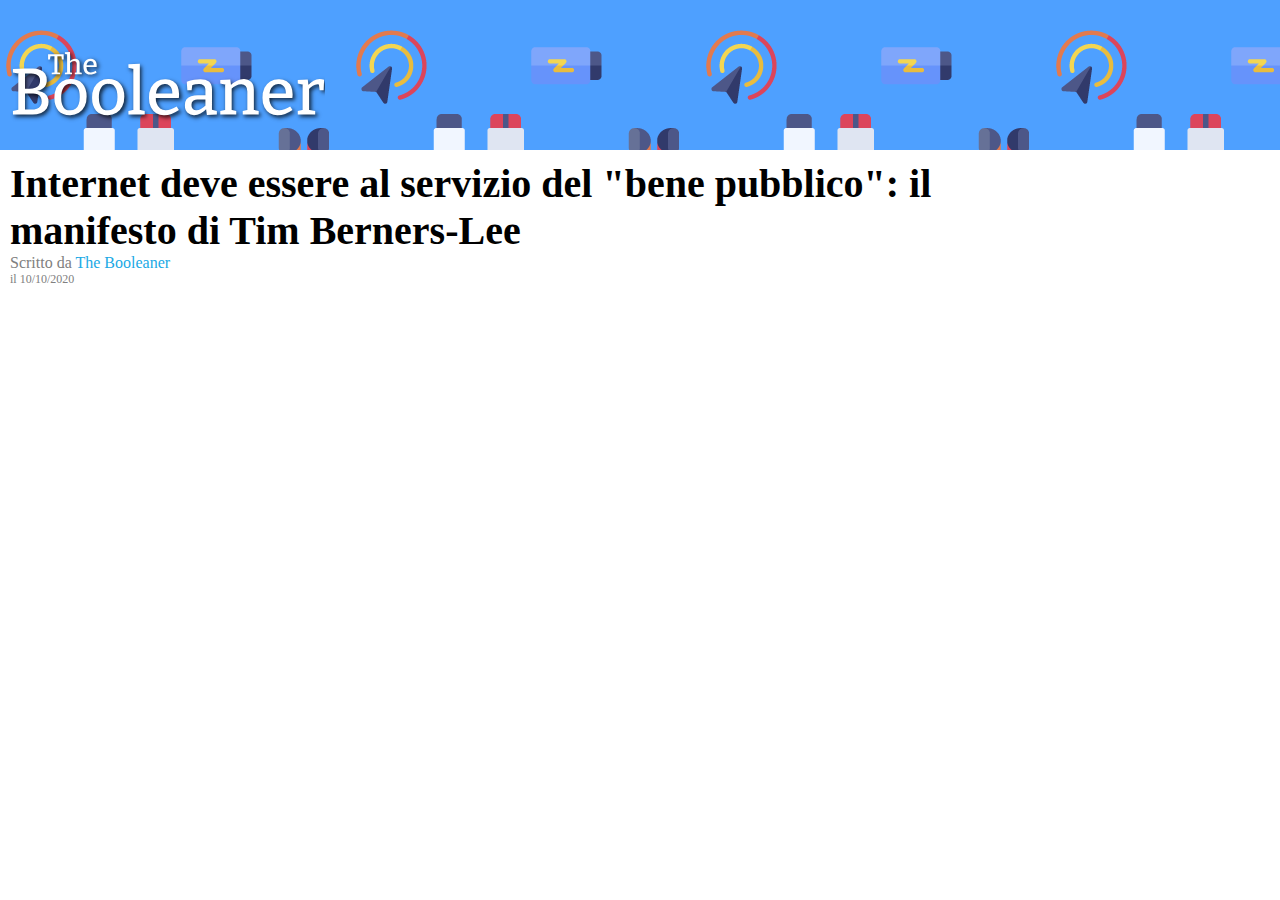
==== index.html @ 51caf789 "added-article-headline-and-info" ====
<!DOCTYPE html>
<html lang="en">
	<head>
		<meta charset="UTF-8">
		<meta http-equiv="X-UA-Compatible" content="IE=edge">
		<meta name="viewport" content="width=device-width, initial-scale=1.0">
		<title>The Booleaner</title>
		<link rel="stylesheet" href="css/style.css">
	</head>
	<body>
		<header>
			<img src="./img/logo.svg" alt="logo">
		</header>
		<main>
			<div class="headline">
				<h1 class="text-big">Internet deve essere al servizio del "bene pubblico": il<br> 
				manifesto di Tim Berners-Lee</h1>
				<div class="article-info">
					<p>Scritto da <a href="#">The Booleaner</a></p>
					<p class="text-small">il 10/10/2020</p>
				</div>
			</div>
			
		</main>
	</body>
</html>
---- css/style.css ----
* {
	margin: 0;
	padding: 0;
	box-sizing: border-box;
}
.text-big{
	font-size: 40px;
}
.text-small{
	font-size: 12px;
}
header {
	height: 150px;
	background: #4EA0FF url(../img/pattern.png) repeat-x;
	position: relative;
}
header img {
	height: 80px;
	position: absolute;
	bottom: 20px;
	left: 10px;
}
main{
	margin: 10px;
}
.headline {
	margin: 10px 0;
}
.article-info{
	color: #808080;
}
.article-info a {
	color: #20A9E5;
	text-decoration: none;
}
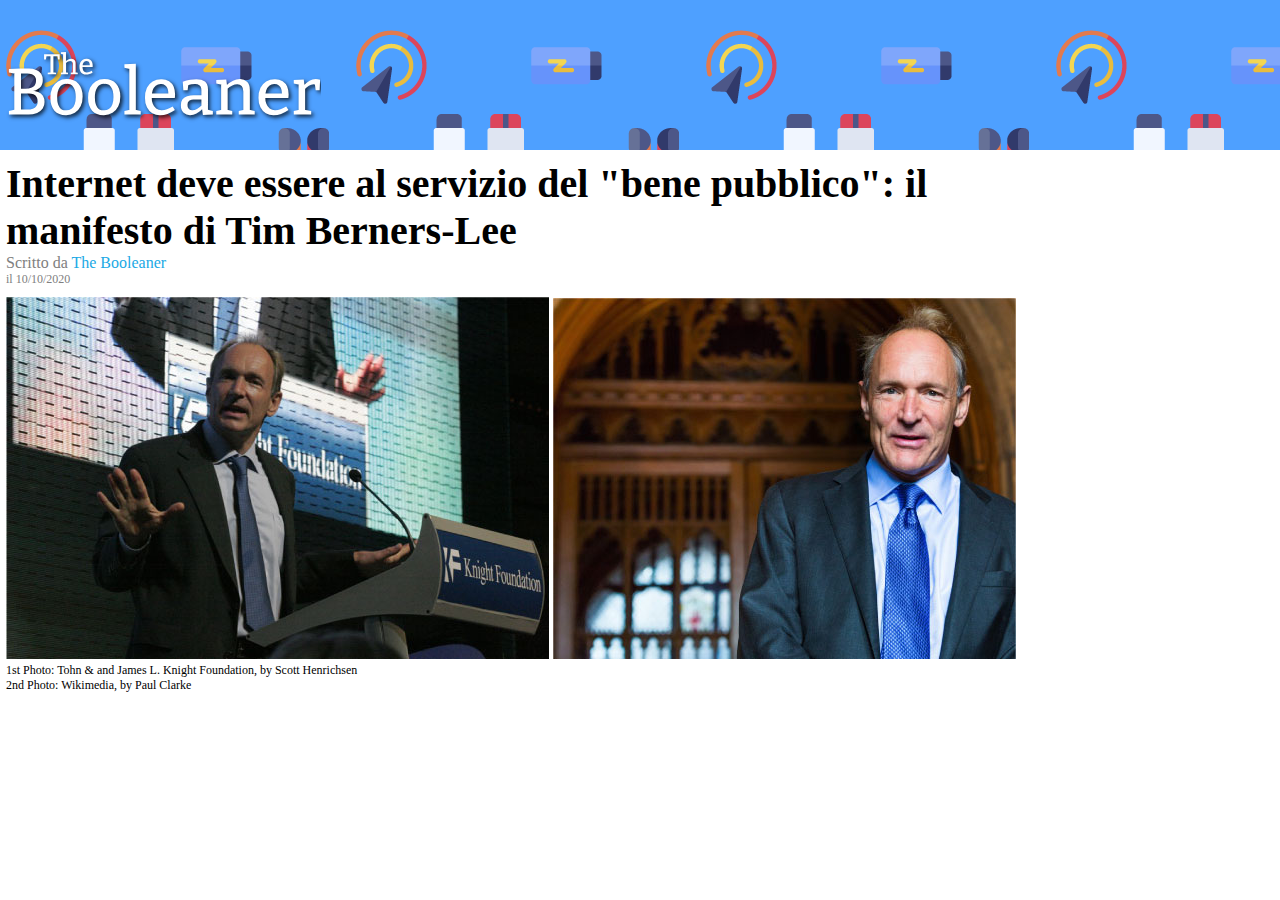
==== commit cdaecaf5: "added-photos" ====
--- a/index.html
+++ b/index.html
@@ -20,7 +20,14 @@
 					<p class="text-small">il 10/10/2020</p>
 				</div>
 			</div>
-			
+			<div class="photos">
+				<img src="./img/tim-1.jpg" alt="Tim Berners-Lee">
+				<img src="./img/tim-2.jpg" alt="Tim Berners-Lee">
+				<ol class="text-small">
+					<li>1st Photo: Tohn & and James L. Knight Foundation, by Scott Henrichsen</li>
+					<li>2nd Photo: Wikimedia, by Paul Clarke</li>
+				</ol>
+			</div>
 		</main>
 	</body>
 </html>--- a/css/style.css
+++ b/css/style.css
@@ -18,10 +18,10 @@
 	height: 80px;
 	position: absolute;
 	bottom: 20px;
-	left: 10px;
+	left: 6px;
 }
 main{
-	margin: 10px;
+	margin: 6px;
 }
 .headline {
 	margin: 10px 0;
@@ -32,4 +32,7 @@
 .article-info a {
 	color: #20A9E5;
 	text-decoration: none;
+}
+.photos ol li{
+	list-style: none;
 }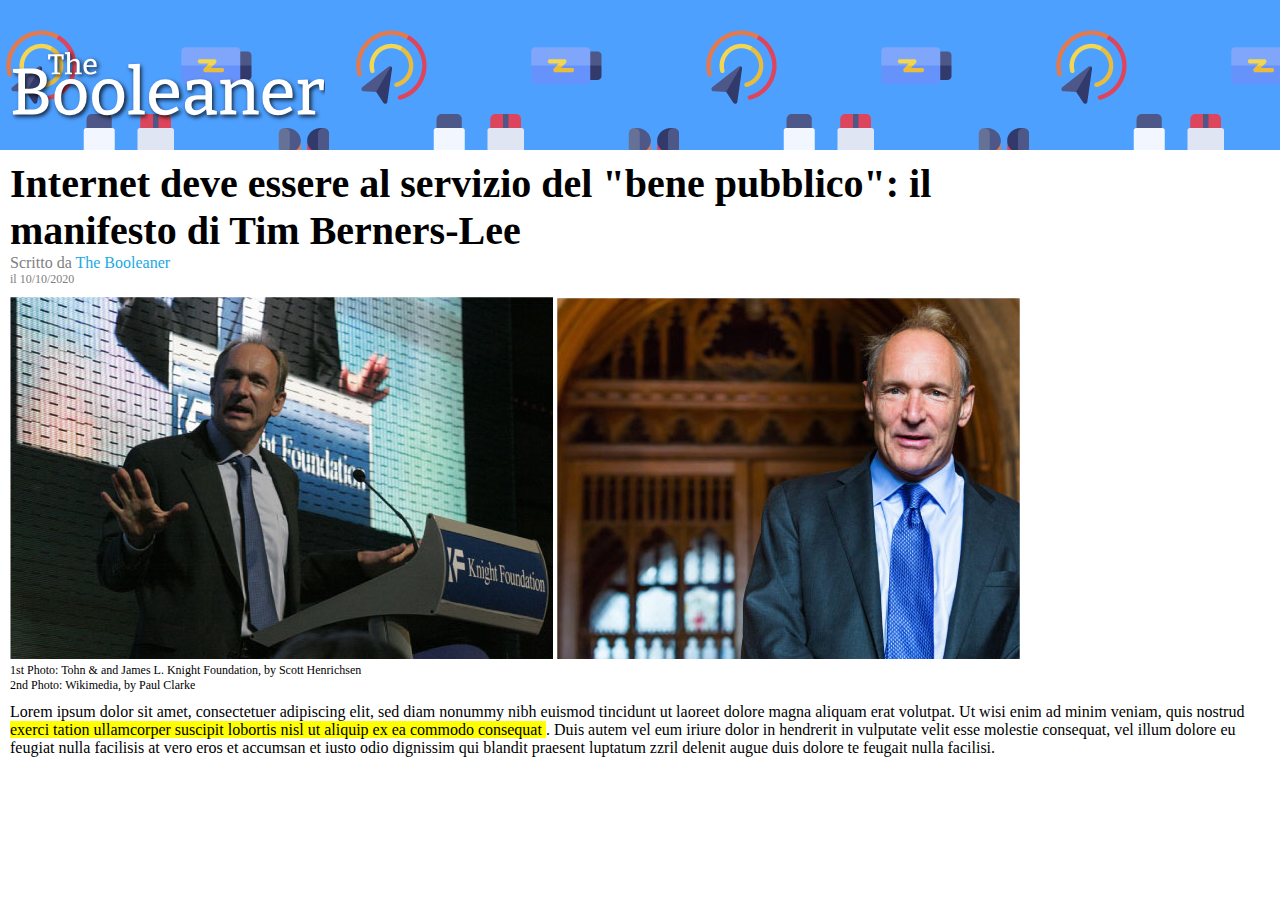
==== commit bbef1597: "added-text-block-and-class-space-between-elements" ====
--- a/index.html
+++ b/index.html
@@ -12,7 +12,7 @@
 			<img src="./img/logo.svg" alt="logo">
 		</header>
 		<main>
-			<div class="headline">
+			<div class="headline space">
 				<h1 class="text-big">Internet deve essere al servizio del "bene pubblico": il<br> 
 				manifesto di Tim Berners-Lee</h1>
 				<div class="article-info">
@@ -20,7 +20,7 @@
 					<p class="text-small">il 10/10/2020</p>
 				</div>
 			</div>
-			<div class="photos">
+			<div class="photos space">
 				<img src="./img/tim-1.jpg" alt="Tim Berners-Lee">
 				<img src="./img/tim-2.jpg" alt="Tim Berners-Lee">
 				<ol class="text-small">
@@ -28,6 +28,10 @@
 					<li>2nd Photo: Wikimedia, by Paul Clarke</li>
 				</ol>
 			</div>
+			<div class="text-block space">
+				<p>Lorem ipsum dolor sit amet, consectetuer adipiscing elit, sed diam nonummy nibh euismod tincidunt ut laoreet dolore magna aliquam erat volutpat. Ut wisi enim ad minim veniam, quis nostrud <span class="yellow-highlight">exerci tation ullamcorper suscipit lobortis nisl ut aliquip ex ea commodo consequat
+				</span>. Duis autem vel eum iriure dolor in hendrerit in vulputate velit esse molestie consequat, vel illum dolore eu feugiat nulla facilisis at vero eros et accumsan et iusto odio dignissim qui blandit praesent luptatum zzril delenit augue duis dolore te feugait nulla facilisi.</p>
+			</div>
 		</main>
 	</body>
 </html>--- a/css/style.css
+++ b/css/style.css
@@ -9,6 +9,9 @@
 .text-small{
 	font-size: 12px;
 }
+.space{
+	margin: 10px 0;
+}
 header {
 	height: 150px;
 	background: #4EA0FF url(../img/pattern.png) repeat-x;
@@ -18,13 +21,10 @@
 	height: 80px;
 	position: absolute;
 	bottom: 20px;
-	left: 6px;
+	left: 10px;
 }
 main{
-	margin: 6px;
-}
-.headline {
-	margin: 10px 0;
+	margin: 10px;
 }
 .article-info{
 	color: #808080;
@@ -35,4 +35,7 @@
 }
 .photos ol li{
 	list-style: none;
+}
+.yellow-highlight{
+	background-color: yellow;
 }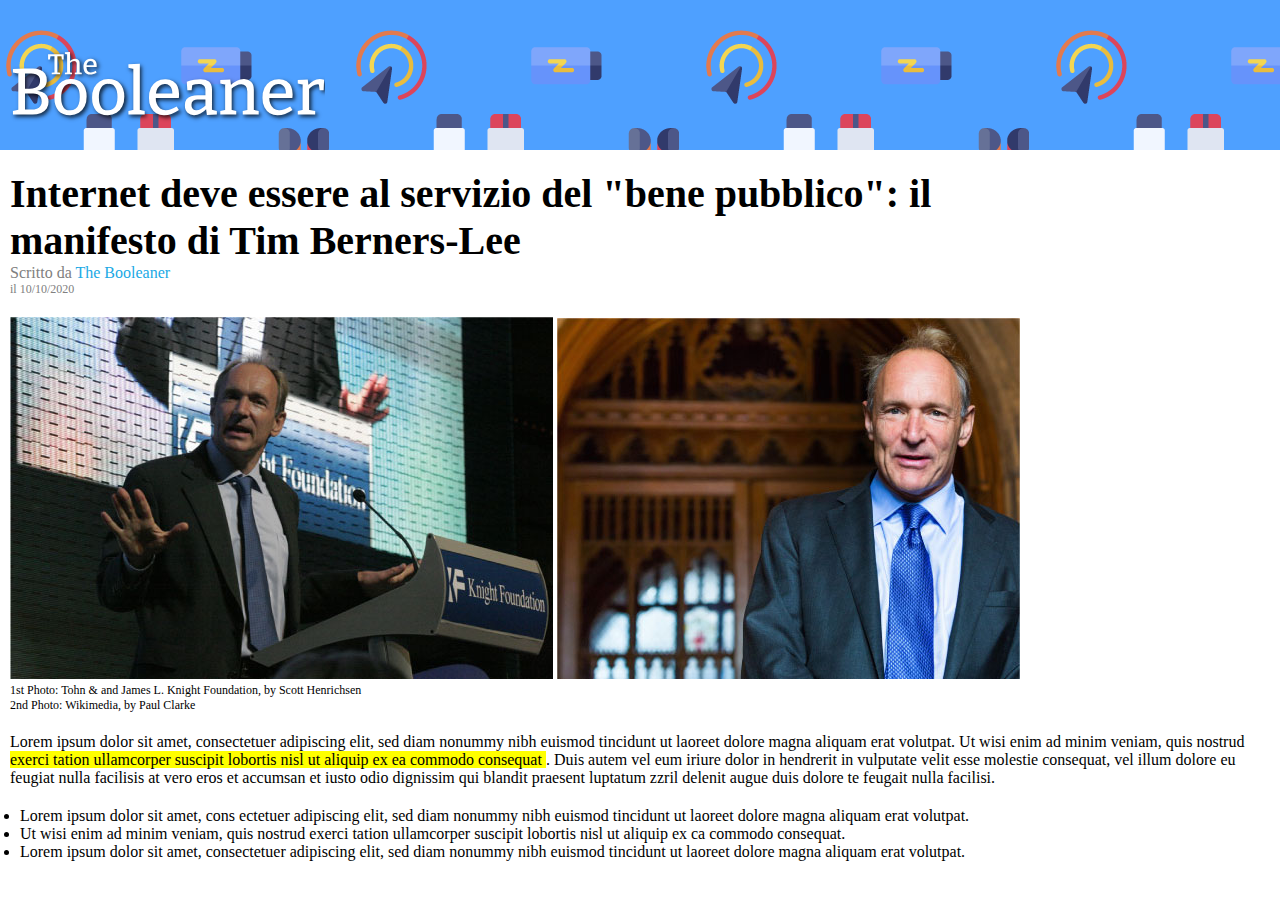
==== commit a1a5d54d: "list-block-done" ====
--- a/index.html
+++ b/index.html
@@ -32,6 +32,13 @@
 				<p>Lorem ipsum dolor sit amet, consectetuer adipiscing elit, sed diam nonummy nibh euismod tincidunt ut laoreet dolore magna aliquam erat volutpat. Ut wisi enim ad minim veniam, quis nostrud <span class="yellow-highlight">exerci tation ullamcorper suscipit lobortis nisl ut aliquip ex ea commodo consequat
 				</span>. Duis autem vel eum iriure dolor in hendrerit in vulputate velit esse molestie consequat, vel illum dolore eu feugiat nulla facilisis at vero eros et accumsan et iusto odio dignissim qui blandit praesent luptatum zzril delenit augue duis dolore te feugait nulla facilisi.</p>
 			</div>
+			<div class="list-block space">
+				<ul>
+					<li>Lorem ipsum dolor sit amet, cons ectetuer adipiscing elit, sed diam nonummy nibh euismod tincidunt ut laoreet dolore magna aliquam erat volutpat.</li>
+					<li>Ut wisi enim ad minim veniam, quis nostrud exerci tation ullamcorper suscipit lobortis nisl ut aliquip ex ca commodo consequat.</li>
+					<li>Lorem ipsum dolor sit amet, consectetuer adipiscing elit, sed diam nonummy nibh euismod tincidunt ut laoreet dolore magna aliquam erat volutpat.</li>
+				</ul>
+			</div>
 		</main>
 	</body>
 </html>--- a/css/style.css
+++ b/css/style.css
@@ -10,7 +10,7 @@
 	font-size: 12px;
 }
 .space{
-	margin: 10px 0;
+	margin: 20px 0;
 }
 header {
 	height: 150px;
@@ -38,4 +38,7 @@
 }
 .yellow-highlight{
 	background-color: yellow;
+}
+.list-block ul{
+	padding-left: 10px;
 }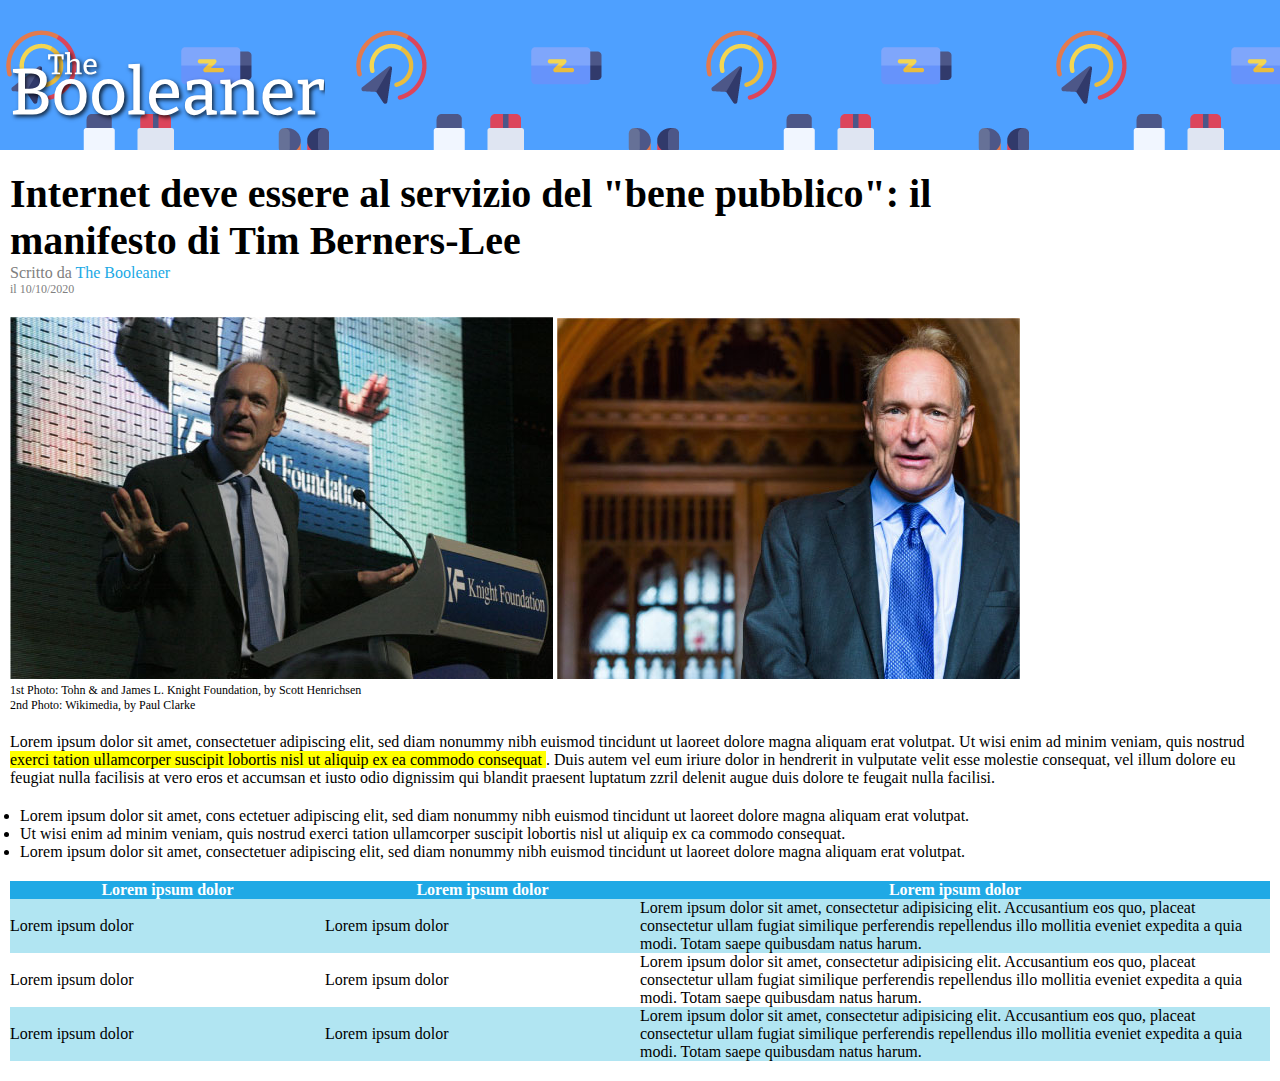
==== commit 8e9b05b2: "table-block-done" ====
--- a/index.html
+++ b/index.html
@@ -39,6 +39,37 @@
 					<li>Lorem ipsum dolor sit amet, consectetuer adipiscing elit, sed diam nonummy nibh euismod tincidunt ut laoreet dolore magna aliquam erat volutpat.</li>
 				</ul>
 			</div>
+			<div class="table-block space">
+				<table>
+					<thead class="background-blue">
+						<tr>
+							<th class="width25">Lorem ipsum dolor</th>
+							<th class="width25">Lorem ipsum dolor</th>
+							<th class="width50">Lorem ipsum dolor</th>
+						</tr>
+					</thead>
+					<tbody>
+						<tr class="background-light-blue">
+							<td>Lorem ipsum dolor</td>
+							<td>Lorem ipsum dolor</td>
+							<td>Lorem ipsum dolor sit amet, consectetur adipisicing elit. Accusantium eos quo,
+								placeat consectetur ullam fugiat similique perferendis repellendus illo mollitia eveniet expedita a quia modi. Totam saepe quibusdam natus harum.</td>
+						</tr>
+						<tr>
+							<td>Lorem ipsum dolor</td>
+							<td>Lorem ipsum dolor</td>
+							<td>Lorem ipsum dolor sit amet, consectetur adipisicing elit. Accusantium eos quo,
+								placeat consectetur ullam fugiat similique perferendis repellendus illo mollitia eveniet expedita a quia modi. Totam saepe quibusdam natus harum.</td>
+						</tr>
+						<tr class="background-light-blue">
+							<td>Lorem ipsum dolor</td>
+							<td>Lorem ipsum dolor</td>
+							<td>Lorem ipsum dolor sit amet, consectetur adipisicing elit. Accusantium eos quo,
+								placeat consectetur ullam fugiat similique perferendis repellendus illo mollitia eveniet expedita a quia modi. Totam saepe quibusdam natus harum.</td>
+						</tr>
+					</tbody>
+				</table>
+			</div>
 		</main>
 	</body>
 </html>--- a/css/style.css
+++ b/css/style.css
@@ -41,4 +41,20 @@
 }
 .list-block ul{
 	padding-left: 10px;
+}
+.background-light-blue{
+	background-color: #B1E5F2;
+}
+thead.background-blue{
+	background-color: #20A9E5;
+	color: white;
+}
+table{
+	border-collapse: collapse;
+}
+.width25{
+	width: 25%;
+}
+.width50{
+	width: 50%;
 }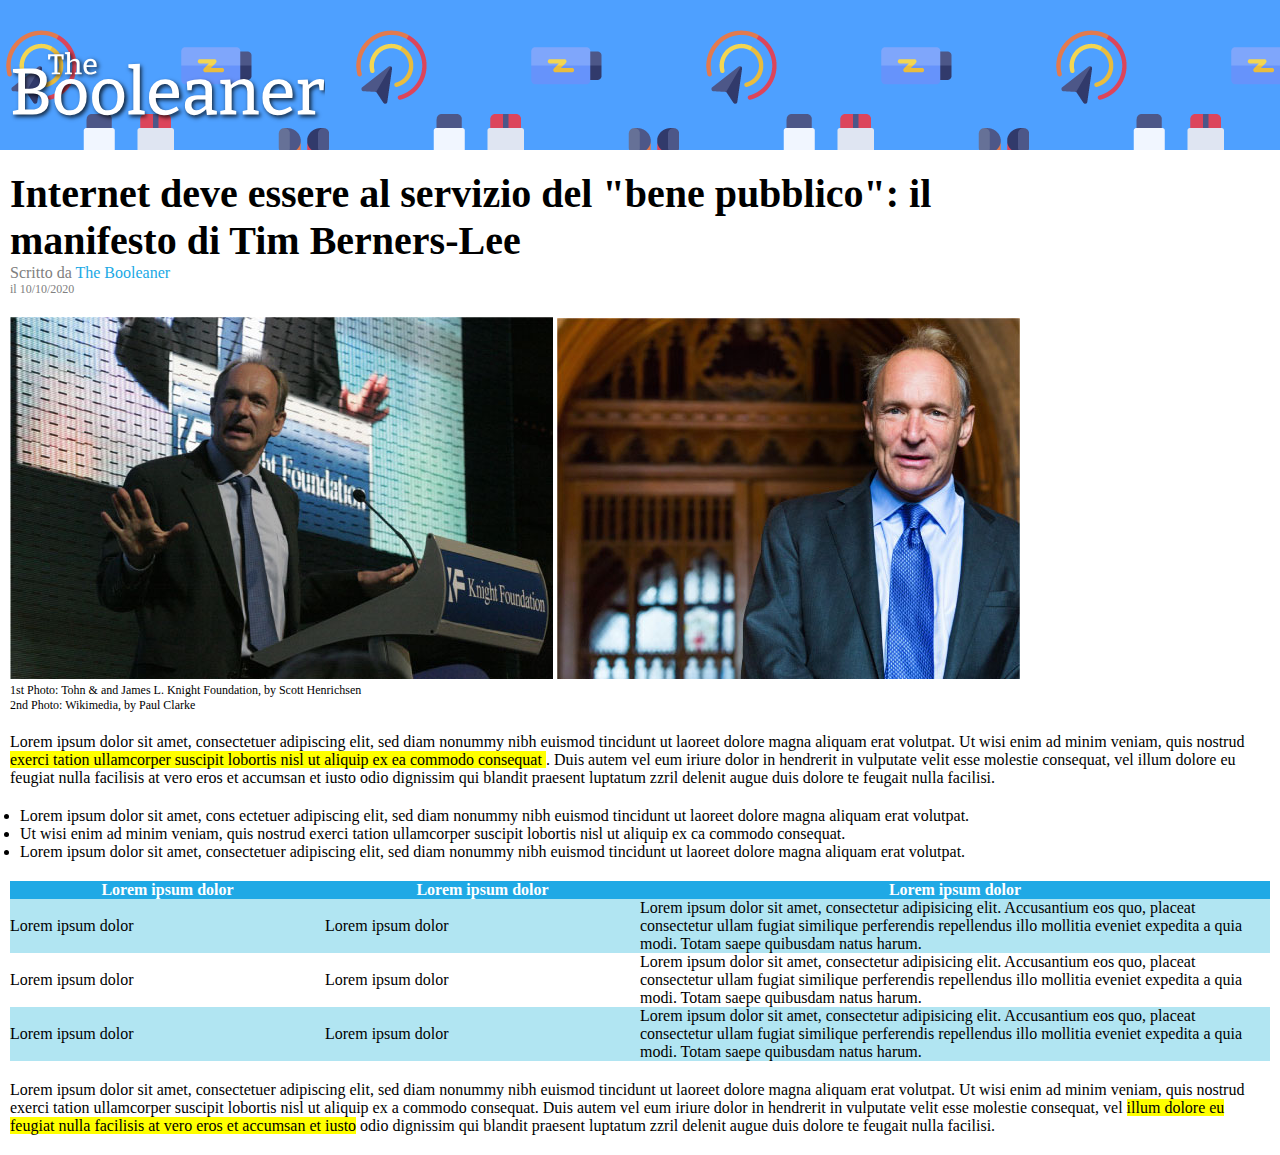
==== commit 18f62c48: "second-text-block-done" ====
--- a/index.html
+++ b/index.html
@@ -70,6 +70,9 @@
 					</tbody>
 				</table>
 			</div>
+			<div class="text-block space">
+				<p>Lorem ipsum dolor sit amet, consectetuer adipiscing elit, sed diam nonummy nibh euismod tincidunt ut laoreet dolore magna aliquam erat volutpat. Ut wisi enim ad minim veniam, quis nostrud exerci tation ullamcorper suscipit lobortis nisl ut aliquip ex a commodo consequat. Duis autem vel eum iriure dolor in hendrerit in vulputate velit esse molestie consequat, vel <span class="yellow-highlight">illum dolore eu feugiat nulla facilisis at vero eros et accumsan et iusto</span> odio dignissim qui blandit praesent luptatum zzril delenit augue duis dolore te feugait nulla facilisi.</p>
+			</div>
 		</main>
 	</body>
 </html>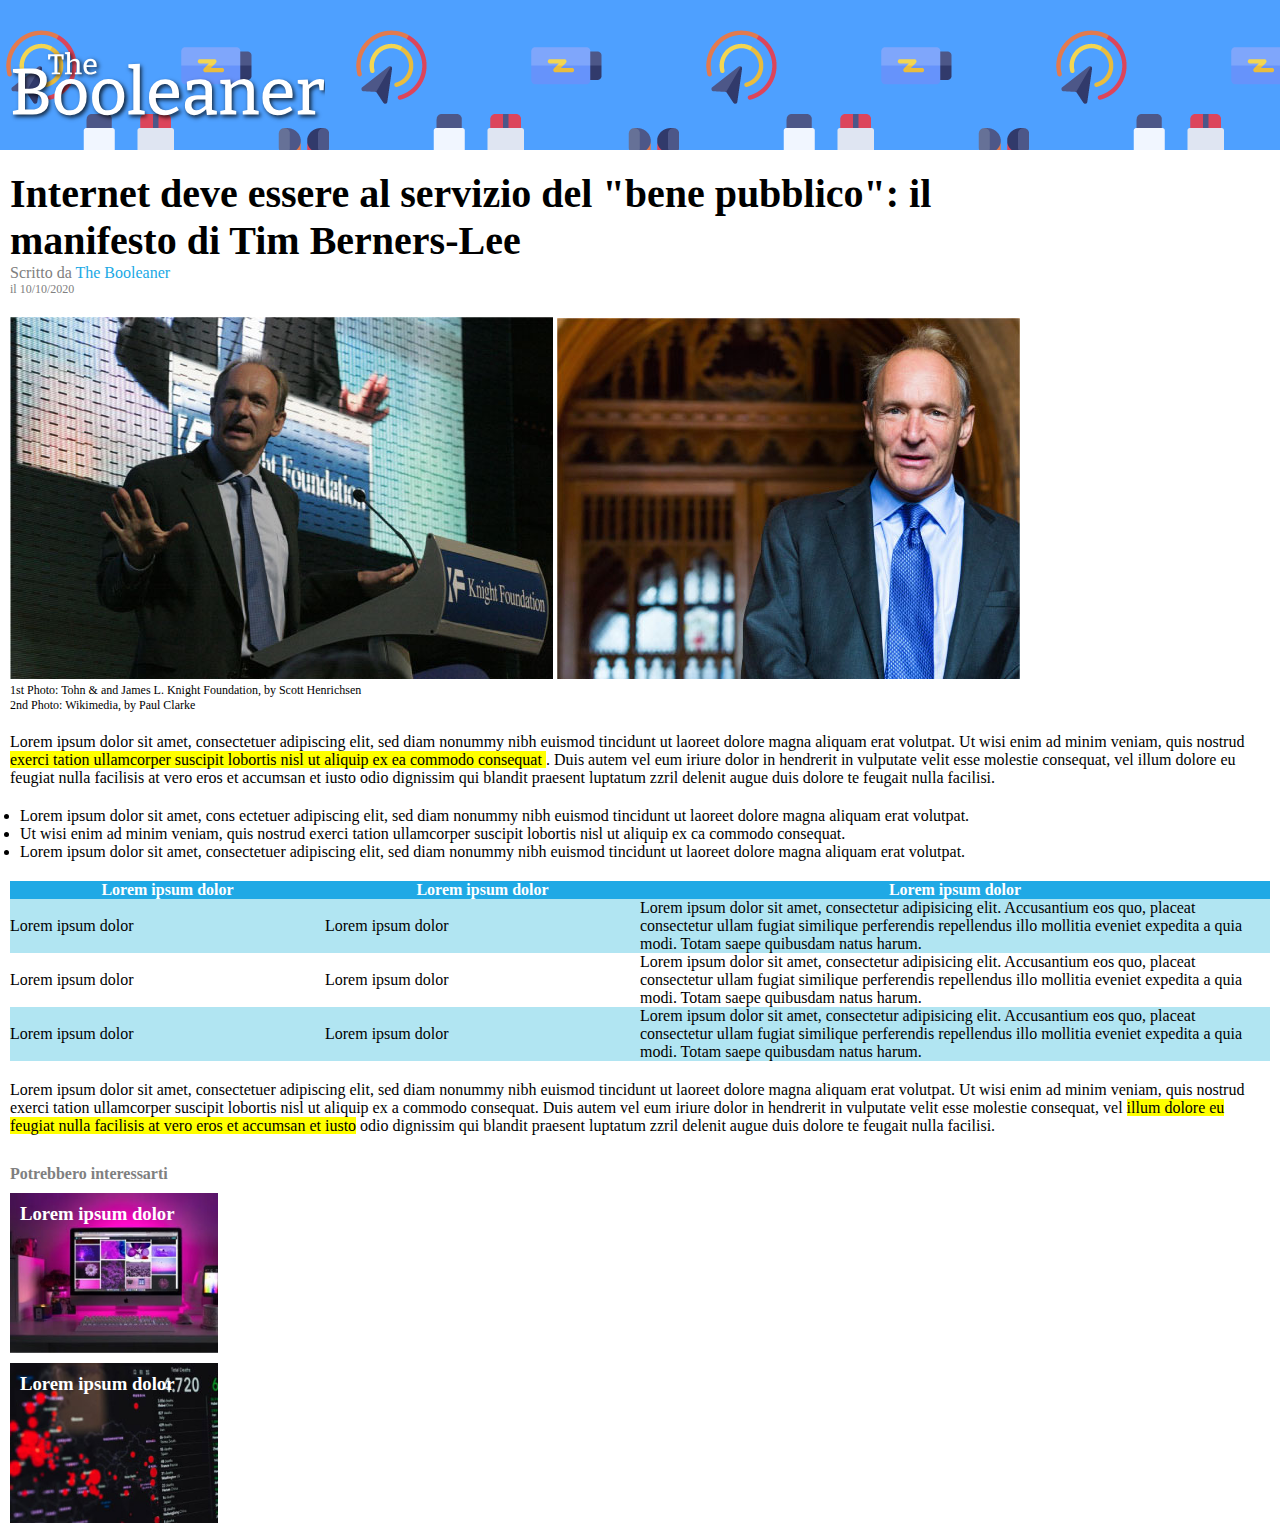
==== commit 18db40bf: "footer-done" ====
--- a/index.html
+++ b/index.html
@@ -15,7 +15,7 @@
 			<div class="headline space">
 				<h1 class="text-big">Internet deve essere al servizio del "bene pubblico": il<br> 
 				manifesto di Tim Berners-Lee</h1>
-				<div class="article-info">
+				<div class="article-info color-gray">
 					<p>Scritto da <a href="#">The Booleaner</a></p>
 					<p class="text-small">il 10/10/2020</p>
 				</div>
@@ -74,5 +74,14 @@
 				<p>Lorem ipsum dolor sit amet, consectetuer adipiscing elit, sed diam nonummy nibh euismod tincidunt ut laoreet dolore magna aliquam erat volutpat. Ut wisi enim ad minim veniam, quis nostrud exerci tation ullamcorper suscipit lobortis nisl ut aliquip ex a commodo consequat. Duis autem vel eum iriure dolor in hendrerit in vulputate velit esse molestie consequat, vel <span class="yellow-highlight">illum dolore eu feugiat nulla facilisis at vero eros et accumsan et iusto</span> odio dignissim qui blandit praesent luptatum zzril delenit augue duis dolore te feugait nulla facilisi.</p>
 			</div>
 		</main>
+		<footer>
+			<h4 class="color-gray">Potrebbero interessarti</h4>
+			<div class="footer-item" id="monitor">
+				<h3>Lorem ipsum dolor</h3>
+			</div>
+			<div class="footer-item" id="graph">
+				<h3>Lorem ipsum dolor</h3>
+			</div>
+		</footer>
 	</body>
 </html>--- a/css/style.css
+++ b/css/style.css
@@ -23,11 +23,8 @@
 	bottom: 20px;
 	left: 10px;
 }
-main{
+main, footer{
 	margin: 10px;
-}
-.article-info{
-	color: #808080;
 }
 .article-info a {
 	color: #20A9E5;
@@ -57,4 +54,24 @@
 }
 .width50{
 	width: 50%;
+}
+.color-gray{
+	color: #808080;
+}
+footer{
+	padding-top: 10px;
+}
+.footer-item{
+	width: 208px;
+	height: 160px;
+	color: white;
+	padding: 10px;
+	background-size: cover;
+	margin-top: 10px;
+}
+#monitor{
+	background-image: url(../img/monitor.jpg);
+}
+#graph{
+	background-image: url(../img/graph.jpg);
 }